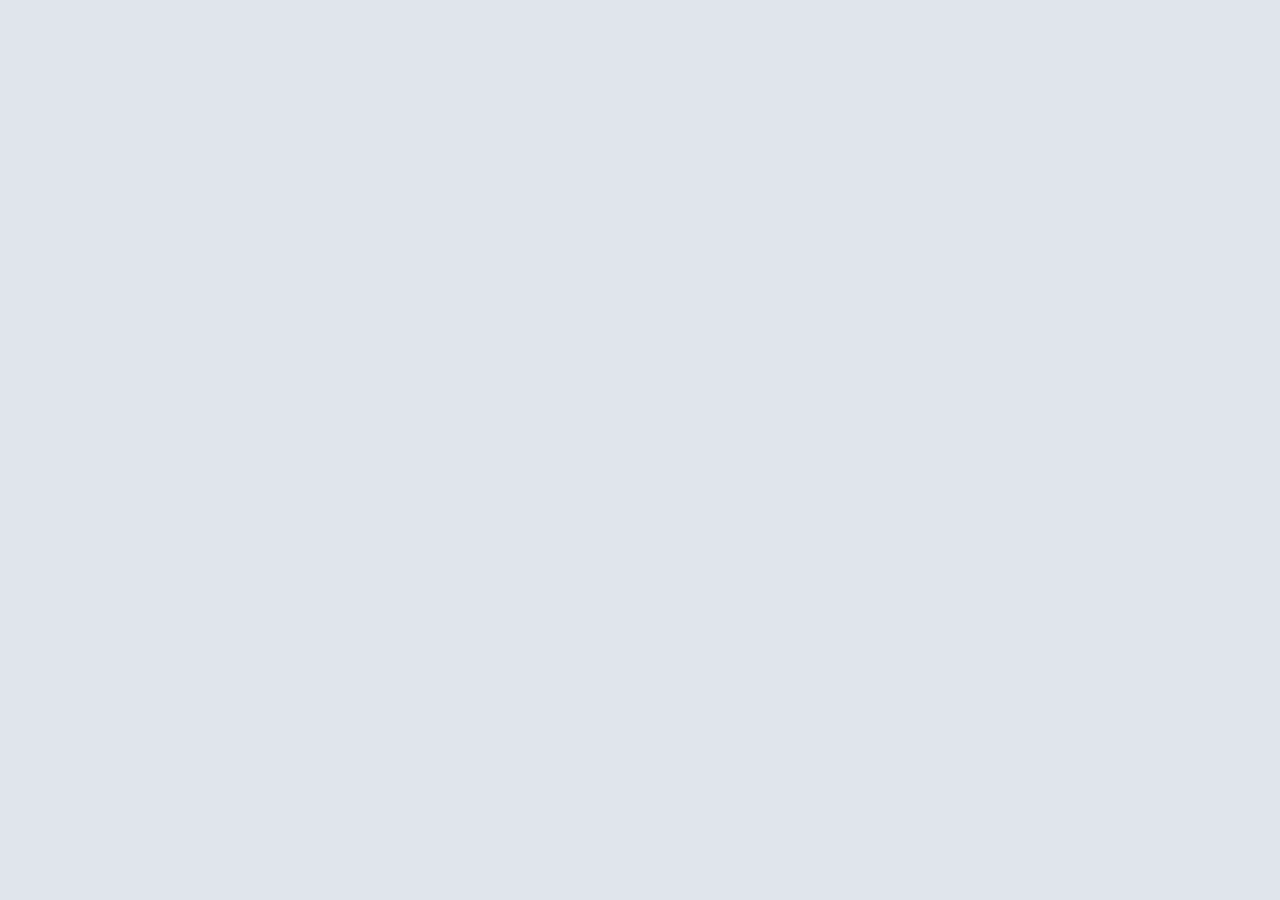
==== index.html @ 36e4fa0f "Add files via upload" ====
<!DOCTYPE html>
<html lang="en">

<head>
    <meta charset="utf-8">
    <meta name="viewport" content="width=device-width,initial-scale=1">
    <link rel="icon" href="data:,">
    <title>Cancel Call Management System</title>
    <style>
        :root {
            --bg: #e0e5ec;
            --tx: #3d4468;
            --mu: #7b84a3;
            --ac: #5b6cff;
            --lt: #fff;
            --dk: #a3b1c6;
            --ok: #1f9d6b;
            --er: #d64560;
            --wn: #c77d12
        }

        * {
            box-sizing: border-box
        }

        body {
            margin: 0;
            background: var(--bg);
            color: var(--tx);
            font: 15px/1.5 system-ui, -apple-system, "Segoe UI", Roboto, sans-serif
        }

        .nu {
            background: var(--bg);
            border-radius: 20px;
            box-shadow: 8px 8px 16px var(--dk), -8px -8px 16px var(--lt)
        }

        .ins {
            box-shadow: inset 4px 4px 8px var(--dk), inset -4px -4px 8px var(--lt);
            border-radius: 12px
        }

        input:not([type=checkbox]),
        select,
        textarea {
            width: 100%;
            padding: 11px 14px;
            border: 0;
            outline: 0;
            background: var(--bg);
            color: var(--tx);
            font: inherit;
            border-radius: 12px;
            box-shadow: inset 4px 4px 8px var(--dk), inset -4px -4px 8px var(--lt)
        }

        input:focus,
        select:focus,
        textarea:focus,
        .btn:focus-visible {
            outline: 2px solid var(--ac);
            outline-offset: 2px
        }

        input[readonly] {
            color: var(--mu)
        }

        .btn {
            border: 0;
            cursor: pointer;
            background: var(--bg);
            color: var(--tx);
            padding: 10px 18px;
            border-radius: 12px;
            font: inherit;
            font-weight: 600;
            box-shadow: 5px 5px 10px var(--dk), -5px -5px 10px var(--lt);
            transition: box-shadow .15s
        }

        .btn:active,
        .btn.on {
            box-shadow: inset 3px 3px 6px var(--dk), inset -3px -3px 6px var(--lt)
        }

        .btn.pri {
            color: var(--ac)
        }

        .btn.ok {
            color: var(--ok)
        }

        .btn.no {
            color: var(--er)
        }

        .btn.sm {
            padding: 6px 12px;
            font-size: .85rem
        }

        .wrap {
            max-width: 1200px;
            margin: 0 auto;
            padding: 22px
        }

        .card {
            padding: 22px;
            margin: 0 0 22px
        }

        .bar {
            display: flex;
            justify-content: space-between;
            align-items: center;
            padding: 14px 22px;
            margin-bottom: 22px;
            flex-wrap: wrap;
            gap: 10px
        }

        h1 {
            font-size: 1.25rem;
            margin: 0
        }

        h2 {
            font-size: 1.1rem;
            margin: 0 0 14px
        }

        .tabs {
            display: flex;
            gap: 12px;
            flex-wrap: wrap;
            margin-bottom: 22px
        }

        .grid {
            display: grid;
            grid-template-columns: repeat(auto-fit, minmax(150px, 1fr));
            gap: 20px;
            margin-bottom: 22px
        }

        .stat {
            border: 0;
            cursor: pointer;
            padding: 18px;
            text-align: left;
            font: inherit;
            color: var(--tx)
        }

        .stat b {
            display: block;
            font-size: 1.9rem
        }

        .stat.sel {
            box-shadow: inset 6px 6px 12px var(--dk), inset -6px -6px 12px var(--lt)
        }

        .frm {
            display: grid;
            grid-template-columns: repeat(auto-fit, minmax(220px, 1fr));
            gap: 16px;
            margin-bottom: 16px
        }

        .full {
            grid-column: 1/-1
        }

        label.l {
            display: block;
            font-size: .8rem;
            color: var(--mu);
            margin: 0 0 5px 4px;
            font-weight: 600
        }

        .tw {
            overflow-x: auto
        }

        table {
            width: 100%;
            border-collapse: collapse;
            min-width: 640px
        }

        th,
        td {
            text-align: left;
            padding: 10px 12px;
            border-bottom: 1px solid #cfd6e2;
            vertical-align: top
        }

        th {
            font-size: .8rem;
            color: var(--mu)
        }

        tr.cl {
            cursor: pointer
        }

        tr.cl:hover {
            background: #d8dee8
        }

        .bd {
            padding: 3px 12px;
            border-radius: 20px;
            font-size: .8rem;
            font-weight: 700;
            box-shadow: inset 2px 2px 4px var(--dk), inset -2px -2px 4px var(--lt)
        }

        .Pending {
            color: var(--wn)
        }

        .Approved {
            color: var(--ok)
        }

        .Rejected {
            color: var(--er)
        }

        .row {
            display: flex;
            justify-content: space-between;
            align-items: center;
            gap: 12px;
            flex-wrap: wrap;
            margin-bottom: 14px
        }

        .chip {
            padding: 6px 14px;
            font-size: .85rem;
            display: inline-block
        }

        .login {
            max-width: 460px;
            margin: 7vh auto
        }

        .login input {
            margin-bottom: 14px
        }

        .ck {
            display: flex;
            gap: 12px;
            align-items: center;
            padding: 10px 14px;
            margin: 10px 0;
            cursor: pointer;
            border-radius: 12px;
            box-shadow: 4px 4px 8px var(--dk), -4px -4px 8px var(--lt)
        }

        .cc {
            padding: 16px;
            margin-bottom: 16px;
            border-radius: 16px;
            box-shadow: inset 3px 3px 6px var(--dk), inset -3px -3px 6px var(--lt)
        }

        .ov {
            position: fixed;
            inset: 0;
            background: #0006;
            display: flex;
            align-items: center;
            justify-content: center;
            padding: 16px;
            z-index: 9
        }

        .md {
            width: 100%;
            max-width: 520px;
            max-height: 90vh;
            overflow: auto;
            margin: 0
        }

        #toast {
            position: fixed;
            right: 16px;
            bottom: 16px;
            z-index: 10;
            display: grid;
            gap: 10px
        }

        .tst {
            background: var(--bg);
            padding: 12px 18px;
            border-radius: 12px;
            box-shadow: 5px 5px 10px var(--dk), -5px -5px 10px var(--lt);
            border-left: 4px solid var(--ok)
        }

        .tst.er {
            border-color: var(--er)
        }

        .mu {
            color: var(--mu)
        }

        .bc {
            margin-bottom: 14px;
            display: flex;
            gap: 8px;
            flex-wrap: wrap;
            align-items: center
        }

        .kv {
            display: grid;
            grid-template-columns: 140px 1fr;
            gap: 6px 12px;
            margin-bottom: 16px
        }

        .kv span:nth-child(odd) {
            color: var(--mu)
        }

        @media(max-width:600px) {
            .wrap {
                padding: 12px
            }

            .kv {
                grid-template-columns: 1fr
            }
        }
    </style>
</head>

<body>
    <div id="app"></div>
    <div id="toast"></div>
    <script src="https://cdn.jsdelivr.net/npm/@supabase/supabase-js@2.45.4/dist/umd/supabase.min.js"></script>
    <script src="https://cdnjs.cloudflare.com/ajax/libs/xlsx/0.18.5/xlsx.full.min.js"></script>
    <script>
        /* ===== CONFIG: paste your Supabase project values ===== */
        const SUPABASE_URL = 'https://iyuodqxnfoiidbplnkpr.supabase.co', SUPABASE_KEY = 'sb_publishable_WhOWHyBamquKx2QkJMSDPA_nEkAaPvT';
        /* ====================================================== */
        const db = supabase.createClient(SUPABASE_URL, SUPABASE_KEY);
        const $ = s => document.querySelector(s);
        const esc = s => String(s ?? '').replace(/[&<>"']/g, c => ({ '&': '&amp;', '<': '&lt;', '>': '&gt;', '"': '&quot;', "'": '&#39;' }[c]));
        const RN = { esa: 'ESA', sde: 'SDE', bm: 'BM', admin: 'Super Admin' };
        let S = JSON.parse(sessionStorage.getItem('s') || 'null'), tab = '', mode = 'esa', F = {}, PG = 0, ef = '', sf = '', D = [], DR = [], GK = [], O = {}, C = {}, timer, rows = [], prev, pc, busy = 0;
        const save = () => sessionStorage.setItem('s', JSON.stringify(S));
        const sha = async (u, p) => [...new Uint8Array(await crypto.subtle.digest('SHA-256', new TextEncoder().encode(u.trim().toLowerCase() + ':' + p)))].map(b => b.toString(16).padStart(2, '0')).join('');
        const fd = d => d ? new Date(d + (d.length == 10 ? 'T00:00:00' : '')).toLocaleDateString('en-GB') : '';
        const ft = d => d ? new Date(d).toLocaleString('en-GB') : '';
        const bd = s => `<span class="bd ${s}">${s}</span>`;
        function toast(m, e) { const t = document.createElement('div'); t.className = 'tst' + (e ? ' er' : ''); t.textContent = m; $('#toast').append(t); setTimeout(() => t.remove(), 3800) }
        const ok = r => r.error ? (toast(r.error.code === '23505' ? 'This entry already exists' : r.error.message, 1), false) : true;
        function vd(y, m, d) { const x = new Date(`${y}-${m}-${d}T00:00:00Z`); return x.getUTCMonth() + 1 == +m && x.getUTCDate() == +d ? `${y}-${m}-${d}` : null }
        function tdate(t) { let m = t.match(/(20\d\d)(\d\d)(\d\d)/); if (m) return vd(m[1], m[2], m[3]); m = t.match(/(\d\d)(\d\d)(20\d\d)/); return m ? vd(m[3], m[2], m[1]) : null }
        function modal(h) { const o = document.createElement('div'); o.className = 'ov'; o.innerHTML = `<div class="nu card md">${h}<div class="row"><span></span><button class="btn" id="cx">Close</button></div></div>`; document.body.append(o); o.querySelector('#cx').onclick = () => o.remove() }
        function ask(t, txt, def = '') { return new Promise(res => { const o = document.createElement('div'); o.className = 'ov'; o.innerHTML = `<div class="nu card md"><h2>${esc(t)}</h2>${txt ? `<textarea id="ai" rows="3">${esc(def)}</textarea>` : ''}<div class="row"><button class="btn" id="n">Cancel</button><button class="btn pri" id="y">Confirm</button></div></div>`; document.body.append(o); const c = v => { o.remove(); res(v) }; o.querySelector('#n').onclick = () => c(txt ? null : false); o.querySelector('#y').onclick = () => { if (txt) { const v = o.querySelector('#ai').value.trim(); if (!v) return toast('This field is required', 1); c(v) } else c(true) } }) }
        function shell(tabs) { $('#app').innerHTML = `<div class="wrap"><header class="nu bar"><h1>Cancel Call Management</h1><div><span class="chip ins">${esc(S.label)}</span> <button class="btn sm" onclick="logout()">Logout</button></div></header>${tabs ? `<nav class="tabs">${tabs.map(t => `<button class="btn ${t[0] == tab ? 'on' : ''}" onclick="go('${t[0]}')">${t[1]}</button>`).join('')}</nav>` : ''}<main id="main"></main></div>` }
        const go = t => { tab = t; render() };
        function logout() { S = null; sessionStorage.clear(); tab = ''; F = {}; D = []; render() }
        function render() { clearInterval(timer); if (!S) return login(); ({ esa, sde, bm: mon, admin: mon })[S.role]() }

        /* ---------- Login / Register ---------- */
        const FORMS = {
            esa: `<label class="l">L-Code</label><input id="a" placeholder="Enter your L-Code" autocomplete="off"><button class="btn pri" onclick="doEsa()">Login</button>`,
            staff: `<label class="l">ID</label><input id="a" autocomplete="username"><label class="l">Password</label><input id="b" type="password" autocomplete="current-password"><button class="btn pri" onclick="doStaff()">Login</button>`,
            regE: `<label class="l">L-Code</label><input id="a" autocomplete="off"><label class="l">Company Name (Service Center Name)</label><input id="b"><button class="btn pri" onclick="regE()">Register</button>`,
            regS: `<label class="l">SDE ID</label><input id="a"><label class="l">Password</label><input id="b" type="password"><label class="l">Confirm Password</label><input id="c" type="password"><button class="btn pri" onclick="regS()">Register</button>`
        };
        function login() {
            $('#app').innerHTML = `<div class="wrap"><div class="nu card login"><h1>Cancel Call Management</h1><p class="mu">Sign in or create an account to continue.</p><div class="tabs">${[['esa', 'ESA Login'], ['staff', 'SDE / BM / Admin'], ['regE', 'ESA Register'], ['regS', 'SDE Register']].map(([k, l]) => `<button class="btn sm ${mode == k ? 'on' : ''}" onclick="mode='${k}';login()">${l}</button>`).join('')}</div>${FORMS[mode]}</div></div>`;
            $('.login').onkeydown = e => { if (e.key == 'Enter') $('.login .pri').click() }
        }
        async function doEsa() {
            const l = $('#a').value.trim().toUpperCase(); if (!l) return toast('Enter your L-Code', 1);
            const r = await db.from('lcodes').select('id,company_id,companies(name)').eq('lcode', l).eq('active', true).maybeSingle();
            if (r.error || !r.data) return toast('L-Code not found. Register first.', 1);
            S = { role: 'esa', lcodeId: r.data.id, companyId: r.data.company_id, company: r.data.companies.name, label: r.data.companies.name }; save(); render()
        }
        async function doStaff() {
            const u = $('#a').value.trim(), p = $('#b').value; if (!u || !p) return toast('Enter ID and password', 1);
            const h = await sha(u, p), r = await db.rpc('staff_login', { p_uid: u, p_hash: h });
            if (r.error || !r.data?.length) return toast('Invalid ID or password', 1);
            const x = r.data[0]; S = { role: x.role, id: x.id, uid: x.user_id, h, label: `${x.user_id} (${RN[x.role]})` }; save(); tab = ''; render()
        }
        async function regE() {
            const l = $('#a').value.trim().toUpperCase(), n = $('#b').value.trim().replace(/\s+/g, ' '); if (!l || !n) return toast('L-Code and Company Name are required', 1);
            const ex = await db.from('lcodes').select('id,companies(name)').eq('lcode', l).maybeSingle();
            if (ex.data) return ex.data.companies.name.toLowerCase() == n.toLowerCase() ? toast('Already registered. Please login.') : toast('This L-Code is already mapped to a different company', 1);
            let co = (await db.from('companies').select('id').ilike('name', n.replace(/[%_]/g, '\\$&')).maybeSingle()).data;
            if (!co) { const i = await db.from('companies').insert({ name: n }).select('id').single(); if (!ok(i)) return; co = i.data }
            if (!ok(await db.from('lcodes').insert({ lcode: l, company_id: co.id }))) return;
            toast('Registered. You can now login.'); mode = 'esa'; login()
        }
        async function regS() {
            const u = $('#a').value.trim(), p = $('#b').value; if (!u || p.length < 6) return toast('Enter an ID and a password of 6+ characters', 1);
            if (p != $('#c').value) return toast('Passwords do not match', 1);
            if (!ok(await db.rpc('sde_register', { p_uid: u, p_hash: await sha(u, p) }))) return; toast('Registered. You can now login.'); mode = 'staff'; login()
        }

        /* ---------- ESA ---------- */
        function esa() {
            shell(); $('#main').innerHTML = `<div id="stt" class="grid"></div>
<div class="nu card"><h2>New Cancel Call</h2><div class="frm"><div><label class="l">Company Name</label><input value="${esc(S.company)}" readonly></div>
<div><label class="l">Ticket Number *</label><input id="tk" oninput="$('#cd').value=tdate(this.value)||''"></div>
<div><label class="l">Created Date (from ticket)</label><input id="cd" readonly></div>
<div class="full"><label class="l">Remarks *</label><textarea id="rm" rows="3"></textarea></div></div>
<button class="btn pri" onclick="subm()">Submit Cancel Call</button></div>
<div class="nu card"><h2>My Cancel Calls</h2><div id="ls"></div></div>`; loadE(); timer = setInterval(() => loadE(1), 20000)
        }
        async function loadE(q) {
            const r = await db.from('v_calls').select('id,ticket_no,created_date,remarks,status,response_remark,responded_at').eq('lcode_id', S.lcodeId).order('submitted_at', { ascending: false }).limit(500);
            if (r.error) return q || toast(r.error.message, 1); rows = r.data;
            if (q && prev) rows.forEach(x => { if (prev[x.id] && prev[x.id] != x.status) toast(`Ticket ${x.ticket_no} was ${x.status}`) });
            prev = Object.fromEntries(rows.map(x => [x.id, x.status])); drawE()
        }
        function drawE() {
            const n = s => rows.filter(x => !s || x.status == s).length, L = rows.filter(x => !ef || x.status == ef);
            $('#stt').innerHTML = [['', 'Total Submitted Calls'], ['Pending', 'Pending Calls'], ['Approved', 'Approved Calls'], ['Rejected', 'Rejected Calls']].map(([k, l]) => `<button class="nu stat ${ef == k ? 'sel' : ''}" onclick="ef='${k}';drawE()"><b>${n(k)}</b>${l}</button>`).join('');
            $('#ls').innerHTML = L.length ? `<div class="tw"><table><tr><th>Ticket</th><th>Created</th><th>Remarks</th><th>Status</th><th>SDE Response</th></tr>${L.map(x => `<tr><td>${esc(x.ticket_no)}</td><td>${fd(x.created_date)}</td><td>${esc(x.remarks)}</td><td>${bd(x.status)}</td><td>${esc(x.response_remark || '—')}<div class="mu">${ft(x.responded_at)}</div></td></tr>`).join('')}</table></div>` : '<p class="mu">No calls here yet. Submit a Cancel Call above.</p>'
        }
        async function subm() {
            if (busy) return; const t = $('#tk').value.trim(), m = $('#rm').value.trim(), d = tdate(t);
            if (!t || !m) return toast('Ticket Number and Remarks are required', 1); if (!d) return toast('No date found in the Ticket Number (expected YYYYMMDD inside it)', 1);
            busy = 1; const r = await db.from('cancel_calls').insert({ lcode_id: S.lcodeId, ticket_no: t.toUpperCase(), created_date: d, remarks: m }); busy = 0;
            if (!ok(r)) return; toast('Cancel Call submitted successfully'); $('#tk').value = $('#rm').value = $('#cd').value = ''; loadE(1)
        }

        /* ---------- SDE ---------- */
        async function loadO(sdeOnly) {
            const q = [db.from('companies').select('id,name').order('name')];
            if (!sdeOnly) q.push(db.from('lcodes').select('id,lcode,active,company_id,companies(name)').order('lcode'), db.from('v_staff').select('*').order('user_id'));
            const [a, b, c] = await Promise.all(q); O = { companies: a.data || [], lcodes: b?.data || [], staff: c?.data || [] }
        }
        async function sde() {
            tab = tab || 'calls'; const r = await db.from('sde_companies').select('company_id').eq('sde_id', S.id); S.sel = (r.data || []).map(x => x.company_id); save();
            shell([['calls', 'Cancel Calls'], ['cos', 'Select Companies']]); tab == 'cos' ? cos() : calls(); pc = undefined; pollS(); timer = setInterval(pollS, 20000)
        }
        async function cos() { $('#main').innerHTML = `<div class="nu card"><div class="row"><h2>Select Companies</h2><span class="chip ins" id="cnt"></span></div><input id="cq" placeholder="Search company…" oninput="cl()"><div id="cb"></div></div>`; await loadO(1); cl() }
        function cl() {
            const q = $('#cq').value.toLowerCase(); $('#cnt').textContent = S.sel.length + ' selected';
            $('#cb').innerHTML = O.companies.filter(c => c.name.toLowerCase().includes(q)).map(c => `<label class="ck"><input type="checkbox" ${S.sel.includes(c.id) ? 'checked' : ''} onchange="tg('${c.id}',this.checked)"><span>${esc(c.name)}</span></label>`).join('') || '<p class="mu">No companies yet.</p>'
        }
        async function tg(id, on) {
            const r = on ? await db.from('sde_companies').insert({ sde_id: S.id, company_id: id }) : await db.from('sde_companies').delete().eq('sde_id', S.id).eq('company_id', id);
            if (!ok(r)) return cl(); S.sel = on ? [...S.sel, id] : S.sel.filter(x => x != id); save(); cl()
        }
        function calls() { $('#main').innerHTML = `<div class="nu card"><div class="row"><h2>Cancel Calls</h2><select id="sfs" style="width:180px" onchange="sf=this.value;lc()">${['', 'Pending', 'Approved', 'Rejected'].map(s => `<option value="${s}" ${sf == s ? 'selected' : ''}>${s || 'All statuses'}</option>`).join('')}</select></div><div id="lb"></div></div>`; lc() }
        async function lc() {
            if (!S.sel.length) return $('#lb').innerHTML = '<p class="mu">Select companies first. Their Cancel Calls will appear here.</p>';
            let q = db.from('v_calls').select('id,ticket_no,created_date,remarks,status,response_remark,company').in('company_id', S.sel).order('submitted_at', { ascending: false }).limit(200); if (sf) q = q.eq('status', sf);
            const r = await q; if (!ok(r)) return;
            $('#lb').innerHTML = r.data.map(x => `<div class="cc"><div class="row"><b>${esc(x.ticket_no)}</b>${bd(x.status)}</div><div class="kv"><span>Company</span><span>${esc(x.company)}</span><span>Created Date</span><span>${fd(x.created_date)}</span><span>ESA Remarks</span><span>${esc(x.remarks)}</span>${x.response_remark ? `<span>Your Response</span><span>${esc(x.response_remark)}</span>` : ''}</div>${x.status == 'Pending' ? `<button class="btn ok" onclick="act('${x.id}',1)">Approve</button> <button class="btn no" onclick="act('${x.id}',0)">Reject</button>` : ''}</div>`).join('') || '<p class="mu">No calls match.</p>'
        }
        async function act(id, yes) {
            let p = { status: 'Approved', response_remark: 'Yes, Approved' };
            if (yes) { if (!await ask('Approve this Cancel Call?')) return } else { const t = await ask('Reject: enter your remark', 1); if (t === null) return; p = { status: 'Rejected', response_remark: t } }
            const r = await db.from('cancel_calls').update({ ...p, sde_id: S.id, responded_at: new Date().toISOString() }).eq('id', id).eq('status', 'Pending').select('id');
            if (!ok(r)) return; toast(r.data.length ? 'Status updated and ESA notified' : 'Already handled by another SDE', !r.data.length); lc()
        }
        async function pollS() {
            if (!S.sel.length) return; const r = await db.from('v_calls').select('id', { count: 'exact', head: true }).eq('status', 'Pending').in('company_id', S.sel); if (r.error) return;
            if (pc !== undefined && r.count > pc) toast('New Cancel Call received'); pc = r.count; if (tab == 'calls' && $('#lb')) lc()
        }

        /* ---------- BM / Super Admin ---------- */
        async function mon() { tab = tab || 'rec'; await loadO(); shell([['rec', 'Records'], ['dr', 'Drilldown'], ['lk', 'Companies & L-Codes'], ...(S.role == 'admin' ? [['mg', 'Manage']] : [])]); ({ rec, dr, lk, mg })[tab]() }
        const opt = (a, lf, s) => `<option value="">All</option>` + a.map(x => `<option value="${x.id}" ${s == x.id ? 'selected' : ''}>${esc(lf(x))}</option>`).join('');
        function fh() {
            const v = k => esc(F[k] || ''); return `<div class="nu card"><h2>Filters</h2><div class="frm">
<div><label class="l">Date From</label><input type="date" id="f_from" value="${v('from')}"></div>
<div><label class="l">Date To</label><input type="date" id="f_to" value="${v('to')}"></div>
<div><label class="l">Company Name</label><select id="f_co">${opt(O.companies, x => x.name, F.company)}</select></div>
<div><label class="l">L-Code</label><input id="f_lc" value="${v('lcode')}"></div>
<div><label class="l">ESA</label><select id="f_esa">${opt(O.lcodes, x => x.lcode + ' · ' + x.companies.name, F.esa)}</select></div>
<div><label class="l">SDE</label><select id="f_sde">${opt(O.staff.filter(s => s.role == 'sde'), x => x.user_id, F.sde)}</select></div>
<div><label class="l">Call Status</label><select id="f_st"><option value="">All</option>${['Pending', 'Approved', 'Rejected'].map(s => `<option ${F.status == s ? 'selected' : ''}>${s}</option>`).join('')}</select></div>
<div><label class="l">Ticket Number</label><input id="f_tk" value="${v('ticket')}"></div></div>
<button class="btn pri" onclick="runF()">Apply Filters</button> <button class="btn" onclick="F={};D=[];render()">Reset</button></div>`}
        const readF = () => { const g = i => $('#' + i).value.trim(); F = { from: g('f_from'), to: g('f_to'), company: g('f_co'), lcode: g('f_lc'), esa: g('f_esa'), sde: g('f_sde'), status: g('f_st'), ticket: g('f_tk') } };
        const aF = (q, ns) => { if (F.from) q = q.gte('created_date', F.from); if (F.to) q = q.lte('created_date', F.to); if (F.company) q = q.eq('company_id', F.company); if (F.lcode) q = q.ilike('lcode', '%' + F.lcode + '%'); if (F.esa) q = q.eq('lcode_id', F.esa); if (F.sde) q = q.eq('sde_id', F.sde); if (F.status && !ns) q = q.eq('status', F.status); if (F.ticket) q = q.ilike('ticket_no', '%' + F.ticket + '%'); return q };
        function runF() { readF(); if (tab == 'dr') { D = []; ld() } else load(0) }
        function rec() { $('#main').innerHTML = fh() + `<div id="sm" class="grid"></div><div class="nu card"><div class="row"><h2>Cancel Call Records</h2><div><button class="btn sm" onclick="ex('csv')">Export CSV</button> <button class="btn sm" onclick="ex('xlsx')">Export Excel</button></div></div><div id="rs"></div></div>`; load(0) }
        async function load(p) {
            PG = p; const [r, ...c] = await Promise.all([aF(db.from('v_calls').select('*', { count: 'exact' })).order('submitted_at', { ascending: false }).order('id').range(p * 25, p * 25 + 24), ...['Pending', 'Approved', 'Rejected'].map(s => aF(db.from('v_calls').select('id', { count: 'exact', head: true }), 1).eq('status', s))]);
            if (!ok(r)) return; const [P, A, R] = c.map(x => x.count || 0);
            $('#sm').innerHTML = [['Total', P + A + R], ['Pending', P], ['Approved', A], ['Rejected', R]].map(([l, n]) => `<div class="nu stat"><b>${n}</b>${l}</div>`).join('');
            r.data.forEach(x => C[x.id] = x); const pages = Math.max(1, Math.ceil(r.count / 25));
            $('#rs').innerHTML = (r.data.length ? `<div class="tw"><table><tr><th>Ticket</th><th>Created</th><th>Company</th><th>L-Code</th><th>SDE</th><th>Status</th><th>Remarks</th></tr>${r.data.map(x => `<tr class="cl" onclick="detail('${x.id}')"><td>${esc(x.ticket_no)}</td><td>${fd(x.created_date)}</td><td>${esc(x.company)}</td><td>${esc(x.lcode)}</td><td>${esc(x.sde || '—')}</td><td>${bd(x.status)}</td><td>${esc(x.remarks)}</td></tr>`).join('')}</table></div>` : '<p class="mu">No records match these filters.</p>') + `<div class="row" style="margin:14px 0 0"><button class="btn sm" ${p ? '' : 'disabled'} onclick="load(${p - 1})">Previous</button><span class="mu">Page ${p + 1} of ${pages} · ${r.count} records</span><button class="btn sm" ${p + 1 < pages ? '' : 'disabled'} onclick="load(${p + 1})">Next</button></div>`
        }
        function detail(id) { const x = C[id]; modal(`<h2>Ticket ${esc(x.ticket_no)}</h2><div class="kv"><span>Status</span><span>${bd(x.status)}</span><span>Company</span><span>${esc(x.company)}</span><span>L-Code</span><span>${esc(x.lcode)}</span><span>Created Date</span><span>${fd(x.created_date)}</span><span>Submitted At</span><span>${ft(x.submitted_at)}</span><span>ESA Remarks</span><span>${esc(x.remarks)}</span><span>SDE</span><span>${esc(x.sde || '—')}</span><span>SDE Response</span><span>${esc(x.response_remark || '—')}</span><span>Responded At</span><span>${ft(x.responded_at) || '—'}</span></div>`) }
        async function ex(t) {
            toast('Preparing export…'); let all = [], p = 0;
            for (; ;) { const r = await aF(db.from('v_calls').select('*')).order('submitted_at', { ascending: false }).order('id').range(p * 1000, p * 1000 + 999); if (!ok(r)) return; all = all.concat(r.data); if (r.data.length < 1000) break; p++ }
            if (!all.length) return toast('No records to export', 1);
            const o = all.map(x => ({ 'Ticket Number': x.ticket_no, 'Created Date': x.created_date, 'Company Name': x.company, 'L-Code': x.lcode, 'SDE': x.sde || '', 'Status': x.status, 'ESA Remarks': x.remarks, 'SDE Response': x.response_remark || '', 'Responded At': x.responded_at || '', 'Submitted At': x.submitted_at })), n = 'cancel_calls_' + new Date().toISOString().slice(0, 10);
            if (t == 'xlsx') { const wb = XLSX.utils.book_new(); XLSX.utils.book_append_sheet(wb, XLSX.utils.json_to_sheet(o), 'Cancel Calls'); XLSX.writeFile(wb, n + '.xlsx') }
            else { const k = Object.keys(o[0]), c = v => '"' + String(v).replace(/"/g, '""') + '"', s = [k.map(c).join(','), ...o.map(r => k.map(a => c(r[a])).join(','))].join('\r\n'), a = document.createElement('a'); a.href = URL.createObjectURL(new Blob(['\ufeff' + s], { type: 'text/csv' })); a.download = n + '.csv'; a.click() }
            toast('Export complete: ' + all.length + ' records')
        }
        /* Drilldown: Company > SDE > ESA > Ticket */
        const LV = [r => r.company, r => r.sde || 'Unassigned', r => r.lcode], LN = ['Company Name', 'SDE', 'ESA (L-Code)'];
        function dr() { $('#main').innerHTML = fh() + `<div class="nu card"><h2>Drilldown</h2><div id="bc" class="bc"></div><div id="dv"></div></div>`; D = []; ld() }
        async function ld() { const r = await aF(db.from('v_calls').select('*')).order('submitted_at', { ascending: false }).limit(5000); if (!ok(r)) return; DR = r.data; DR.forEach(x => C[x.id] = x); dd() }
        const dig = i => { D.push(GK[i]); dd() };
        function dd() {
            const rs = DR.filter(r => D.every((v, i) => LV[i](r) == v));
            $('#bc').innerHTML = `<button class="btn sm" onclick="D=[];dd()">All</button>` + D.map((v, i) => `<span class="mu">›</span><button class="btn sm" onclick="D=D.slice(0,${i + 1});dd()">${esc(v)}</button>`).join('');
            if (D.length < 3) {
                const g = {}; rs.forEach(r => { const k = LV[D.length](r); (g[k] = g[k] || { n: 0, Pending: 0, Approved: 0, Rejected: 0 }).n++; g[k][r.status]++ }); GK = Object.keys(g);
                $('#dv').innerHTML = GK.length ? `<div class="tw"><table><tr><th>${LN[D.length]}</th><th>Total</th><th>Pending</th><th>Approved</th><th>Rejected</th></tr>${GK.map((k, i) => `<tr class="cl" onclick="dig(${i})"><td>${esc(k)}</td><td>${g[k].n}</td><td>${g[k].Pending}</td><td>${g[k].Approved}</td><td>${g[k].Rejected}</td></tr>`).join('')}</table></div>` : '<p class="mu">No data for these filters.</p>'
            }
            else $('#dv').innerHTML = `<div class="tw"><table><tr><th>Ticket</th><th>Created</th><th>Status</th><th>Remarks</th></tr>${rs.map(x => `<tr class="cl" onclick="detail('${x.id}')"><td>${esc(x.ticket_no)}</td><td>${fd(x.created_date)}</td><td>${bd(x.status)}</td><td>${esc(x.remarks)}</td></tr>`).join('')}</table></div>`
        }
        function lk() {
            const g = {}; O.companies.forEach(c => g[c.id] = { n: c.name, l: [] }); O.lcodes.forEach(l => g[l.company_id]?.l.push(l.lcode + (l.active ? '' : ' (inactive)')));
            $('#main').innerHTML = `<div class="nu card"><h2>Company Names and L-Codes</h2><div class="tw"><table><tr><th>Company Name</th><th>L-Codes</th><th>Count</th></tr>${Object.values(g).map(x => `<tr><td>${esc(x.n)}</td><td>${x.l.map(esc).join(', ') || '—'}</td><td>${x.l.length}</td></tr>`).join('')}</table></div></div>`
        }

        /* ---------- Super Admin: manage ---------- */
        function mg() {
            $('#main').innerHTML = `
<div class="nu card"><h2>Companies</h2><div class="row"><input id="nc" placeholder="New company name" style="flex:1"><button class="btn pri" onclick="addCo()">Add Company</button></div>
<div class="tw"><table><tr><th>Name</th><th></th></tr>${O.companies.map(c => `<tr><td>${esc(c.name)}</td><td><button class="btn sm" onclick="renCo('${c.id}')">Rename</button></td></tr>`).join('')}</table></div></div>
<div class="nu card"><h2>L-Codes (ESA accounts)</h2><div class="row"><input id="nl" placeholder="L-Code" style="flex:1"><select id="nlc" style="flex:2">${O.companies.map(c => `<option value="${c.id}">${esc(c.name)}</option>`).join('')}</select><button class="btn pri" onclick="addLc()">Add L-Code</button></div>
<div class="tw"><table><tr><th>L-Code</th><th>Company Name (one only)</th><th>Status</th></tr>${O.lcodes.map(l => `<tr><td>${esc(l.lcode)}</td><td><select onchange="remap('${l.id}',this.value)">${O.companies.map(c => `<option value="${c.id}" ${c.id == l.company_id ? 'selected' : ''}>${esc(c.name)}</option>`).join('')}</select></td><td><button class="btn sm ${l.active ? 'ok' : 'no'}" onclick="tgLc('${l.id}',${!l.active})">${l.active ? 'Active' : 'Inactive'}</button></td></tr>`).join('')}</table></div></div>
<div class="nu card"><h2>SDE, BM and Admin accounts</h2><div class="row"><input id="ns" placeholder="ID" style="flex:1"><input id="np" type="password" placeholder="Password" style="flex:1"><select id="nr" style="flex:1"><option value="sde">SDE</option><option value="bm">BM</option><option value="admin">Super Admin</option></select><button class="btn pri" onclick="addSt()">Create Account</button></div>
<div class="tw"><table><tr><th>ID</th><th>Role</th><th>Status</th><th></th></tr>${O.staff.map(s => `<tr><td>${esc(s.user_id)}</td><td>${RN[s.role]}</td><td><button class="btn sm ${s.active ? 'ok' : 'no'}" ${s.id == S.id ? 'disabled' : ''} onclick="stU('${s.id}',null,${!s.active})">${s.active ? 'Active' : 'Inactive'}</button></td><td><button class="btn sm" onclick="rsSt('${s.id}')">Reset Password</button></td></tr>`).join('')}</table></div></div>`
        }
        const re = async (m) => { await loadO(); mg(); toast(m) };
        async function addCo() { const n = $('#nc').value.trim(); if (n && ok(await db.from('companies').insert({ name: n }))) re('Company added') }
        async function renCo(id) { const c = O.companies.find(x => x.id == id), n = await ask('Rename company', 1, c.name); if (n && ok(await db.from('companies').update({ name: n }).eq('id', id))) re('Company renamed') }
        async function addLc() { const l = $('#nl').value.trim().toUpperCase(); if (l && ok(await db.from('lcodes').insert({ lcode: l, company_id: $('#nlc').value }))) re('L-Code added') }
        async function remap(id, c) { if (ok(await db.from('lcodes').update({ company_id: c }).eq('id', id))) re('Mapping updated') }
        async function tgLc(id, a) { if (ok(await db.from('lcodes').update({ active: a }).eq('id', id))) re('L-Code updated') }
        async function addSt() {
            const u = $('#ns').value.trim(), p = $('#np').value; if (!u || p.length < 6) return toast('Enter an ID and a password of 6+ characters', 1);
            if (ok(await db.rpc('staff_create', { a_uid: S.uid, a_hash: S.h, p_uid: u, p_hash: await sha(u, p), p_role: $('#nr').value }))) re('Account created')
        }
        async function stU(id, h, a) { if (ok(await db.rpc('staff_update', { a_uid: S.uid, a_hash: S.h, p_id: id, p_hash: h, p_active: a }))) re('Account updated') }
        async function rsSt(id) { const s = O.staff.find(x => x.id == id), p = await ask('New password for ' + s.user_id, 1); if (p && p.length >= 6) stU(id, await sha(s.user_id, p), null); else if (p) toast('Use 6+ characters', 1) }
        render();
    </script>
</body>

</html>
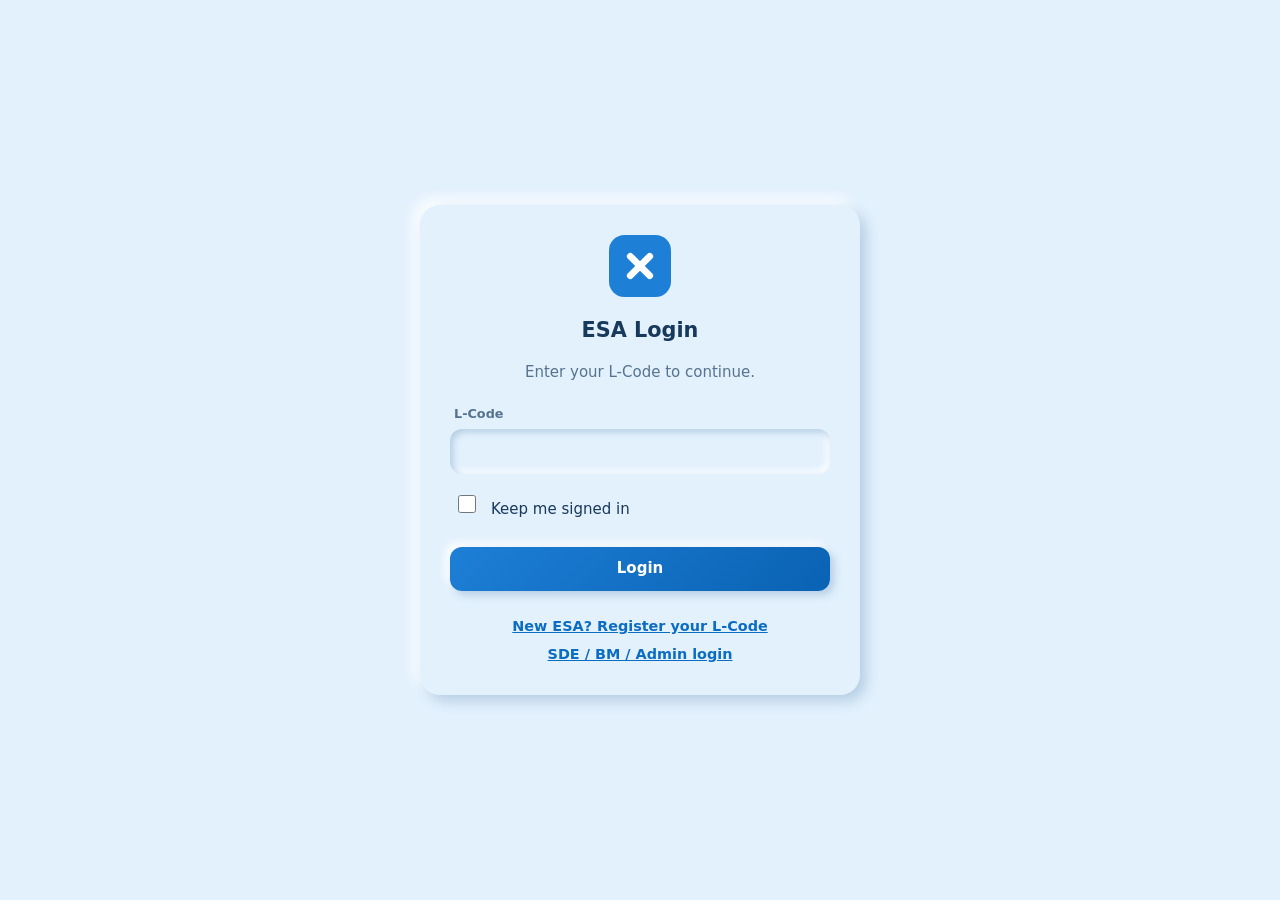
==== commit 1ac7a9a9: "Add files via upload" ====
--- a/index.html
+++ b/index.html
@@ -1,568 +1,19 @@
 <!DOCTYPE html>
 <html lang="en">
-
 <head>
-    <meta charset="utf-8">
-    <meta name="viewport" content="width=device-width,initial-scale=1">
-    <link rel="icon" href="data:,">
-    <title>Cancel Call Management System</title>
-    <style>
-        :root {
-            --bg: #e0e5ec;
-            --tx: #3d4468;
-            --mu: #7b84a3;
-            --ac: #5b6cff;
-            --lt: #fff;
-            --dk: #a3b1c6;
-            --ok: #1f9d6b;
-            --er: #d64560;
-            --wn: #c77d12
-        }
-
-        * {
-            box-sizing: border-box
-        }
-
-        body {
-            margin: 0;
-            background: var(--bg);
-            color: var(--tx);
-            font: 15px/1.5 system-ui, -apple-system, "Segoe UI", Roboto, sans-serif
-        }
-
-        .nu {
-            background: var(--bg);
-            border-radius: 20px;
-            box-shadow: 8px 8px 16px var(--dk), -8px -8px 16px var(--lt)
-        }
-
-        .ins {
-            box-shadow: inset 4px 4px 8px var(--dk), inset -4px -4px 8px var(--lt);
-            border-radius: 12px
-        }
-
-        input:not([type=checkbox]),
-        select,
-        textarea {
-            width: 100%;
-            padding: 11px 14px;
-            border: 0;
-            outline: 0;
-            background: var(--bg);
-            color: var(--tx);
-            font: inherit;
-            border-radius: 12px;
-            box-shadow: inset 4px 4px 8px var(--dk), inset -4px -4px 8px var(--lt)
-        }
-
-        input:focus,
-        select:focus,
-        textarea:focus,
-        .btn:focus-visible {
-            outline: 2px solid var(--ac);
-            outline-offset: 2px
-        }
-
-        input[readonly] {
-            color: var(--mu)
-        }
-
-        .btn {
-            border: 0;
-            cursor: pointer;
-            background: var(--bg);
-            color: var(--tx);
-            padding: 10px 18px;
-            border-radius: 12px;
-            font: inherit;
-            font-weight: 600;
-            box-shadow: 5px 5px 10px var(--dk), -5px -5px 10px var(--lt);
-            transition: box-shadow .15s
-        }
-
-        .btn:active,
-        .btn.on {
-            box-shadow: inset 3px 3px 6px var(--dk), inset -3px -3px 6px var(--lt)
-        }
-
-        .btn.pri {
-            color: var(--ac)
-        }
-
-        .btn.ok {
-            color: var(--ok)
-        }
-
-        .btn.no {
-            color: var(--er)
-        }
-
-        .btn.sm {
-            padding: 6px 12px;
-            font-size: .85rem
-        }
-
-        .wrap {
-            max-width: 1200px;
-            margin: 0 auto;
-            padding: 22px
-        }
-
-        .card {
-            padding: 22px;
-            margin: 0 0 22px
-        }
-
-        .bar {
-            display: flex;
-            justify-content: space-between;
-            align-items: center;
-            padding: 14px 22px;
-            margin-bottom: 22px;
-            flex-wrap: wrap;
-            gap: 10px
-        }
-
-        h1 {
-            font-size: 1.25rem;
-            margin: 0
-        }
-
-        h2 {
-            font-size: 1.1rem;
-            margin: 0 0 14px
-        }
-
-        .tabs {
-            display: flex;
-            gap: 12px;
-            flex-wrap: wrap;
-            margin-bottom: 22px
-        }
-
-        .grid {
-            display: grid;
-            grid-template-columns: repeat(auto-fit, minmax(150px, 1fr));
-            gap: 20px;
-            margin-bottom: 22px
-        }
-
-        .stat {
-            border: 0;
-            cursor: pointer;
-            padding: 18px;
-            text-align: left;
-            font: inherit;
-            color: var(--tx)
-        }
-
-        .stat b {
-            display: block;
-            font-size: 1.9rem
-        }
-
-        .stat.sel {
-            box-shadow: inset 6px 6px 12px var(--dk), inset -6px -6px 12px var(--lt)
-        }
-
-        .frm {
-            display: grid;
-            grid-template-columns: repeat(auto-fit, minmax(220px, 1fr));
-            gap: 16px;
-            margin-bottom: 16px
-        }
-
-        .full {
-            grid-column: 1/-1
-        }
-
-        label.l {
-            display: block;
-            font-size: .8rem;
-            color: var(--mu);
-            margin: 0 0 5px 4px;
-            font-weight: 600
-        }
-
-        .tw {
-            overflow-x: auto
-        }
-
-        table {
-            width: 100%;
-            border-collapse: collapse;
-            min-width: 640px
-        }
-
-        th,
-        td {
-            text-align: left;
-            padding: 10px 12px;
-            border-bottom: 1px solid #cfd6e2;
-            vertical-align: top
-        }
-
-        th {
-            font-size: .8rem;
-            color: var(--mu)
-        }
-
-        tr.cl {
-            cursor: pointer
-        }
-
-        tr.cl:hover {
-            background: #d8dee8
-        }
-
-        .bd {
-            padding: 3px 12px;
-            border-radius: 20px;
-            font-size: .8rem;
-            font-weight: 700;
-            box-shadow: inset 2px 2px 4px var(--dk), inset -2px -2px 4px var(--lt)
-        }
-
-        .Pending {
-            color: var(--wn)
-        }
-
-        .Approved {
-            color: var(--ok)
-        }
-
-        .Rejected {
-            color: var(--er)
-        }
-
-        .row {
-            display: flex;
-            justify-content: space-between;
-            align-items: center;
-            gap: 12px;
-            flex-wrap: wrap;
-            margin-bottom: 14px
-        }
-
-        .chip {
-            padding: 6px 14px;
-            font-size: .85rem;
-            display: inline-block
-        }
-
-        .login {
-            max-width: 460px;
-            margin: 7vh auto
-        }
-
-        .login input {
-            margin-bottom: 14px
-        }
-
-        .ck {
-            display: flex;
-            gap: 12px;
-            align-items: center;
-            padding: 10px 14px;
-            margin: 10px 0;
-            cursor: pointer;
-            border-radius: 12px;
-            box-shadow: 4px 4px 8px var(--dk), -4px -4px 8px var(--lt)
-        }
-
-        .cc {
-            padding: 16px;
-            margin-bottom: 16px;
-            border-radius: 16px;
-            box-shadow: inset 3px 3px 6px var(--dk), inset -3px -3px 6px var(--lt)
-        }
-
-        .ov {
-            position: fixed;
-            inset: 0;
-            background: #0006;
-            display: flex;
-            align-items: center;
-            justify-content: center;
-            padding: 16px;
-            z-index: 9
-        }
-
-        .md {
-            width: 100%;
-            max-width: 520px;
-            max-height: 90vh;
-            overflow: auto;
-            margin: 0
-        }
-
-        #toast {
-            position: fixed;
-            right: 16px;
-            bottom: 16px;
-            z-index: 10;
-            display: grid;
-            gap: 10px
-        }
-
-        .tst {
-            background: var(--bg);
-            padding: 12px 18px;
-            border-radius: 12px;
-            box-shadow: 5px 5px 10px var(--dk), -5px -5px 10px var(--lt);
-            border-left: 4px solid var(--ok)
-        }
-
-        .tst.er {
-            border-color: var(--er)
-        }
-
-        .mu {
-            color: var(--mu)
-        }
-
-        .bc {
-            margin-bottom: 14px;
-            display: flex;
-            gap: 8px;
-            flex-wrap: wrap;
-            align-items: center
-        }
-
-        .kv {
-            display: grid;
-            grid-template-columns: 140px 1fr;
-            gap: 6px 12px;
-            margin-bottom: 16px
-        }
-
-        .kv span:nth-child(odd) {
-            color: var(--mu)
-        }
-
-        @media(max-width:600px) {
-            .wrap {
-                padding: 12px
-            }
-
-            .kv {
-                grid-template-columns: 1fr
-            }
-        }
-    </style>
+<meta charset="utf-8">
+<meta name="viewport" content="width=device-width,initial-scale=1">
+<meta name="theme-color" content="#e3f1fd">
+<title>ESA Login · Cancel Call Management</title>
+<link rel="icon" href="icon.svg">
+<link rel="manifest" href="manifest.json">
+<link rel="stylesheet" href="style.css">
 </head>
-
-<body>
-    <div id="app"></div>
-    <div id="toast"></div>
-    <script src="https://cdn.jsdelivr.net/npm/@supabase/supabase-js@2.45.4/dist/umd/supabase.min.js"></script>
-    <script src="https://cdnjs.cloudflare.com/ajax/libs/xlsx/0.18.5/xlsx.full.min.js"></script>
-    <script>
-        /* ===== CONFIG: paste your Supabase project values ===== */
-        const SUPABASE_URL = 'https://iyuodqxnfoiidbplnkpr.supabase.co', SUPABASE_KEY = 'sb_publishable_WhOWHyBamquKx2QkJMSDPA_nEkAaPvT';
-        /* ====================================================== */
-        const db = supabase.createClient(SUPABASE_URL, SUPABASE_KEY);
-        const $ = s => document.querySelector(s);
-        const esc = s => String(s ?? '').replace(/[&<>"']/g, c => ({ '&': '&amp;', '<': '&lt;', '>': '&gt;', '"': '&quot;', "'": '&#39;' }[c]));
-        const RN = { esa: 'ESA', sde: 'SDE', bm: 'BM', admin: 'Super Admin' };
-        let S = JSON.parse(sessionStorage.getItem('s') || 'null'), tab = '', mode = 'esa', F = {}, PG = 0, ef = '', sf = '', D = [], DR = [], GK = [], O = {}, C = {}, timer, rows = [], prev, pc, busy = 0;
-        const save = () => sessionStorage.setItem('s', JSON.stringify(S));
-        const sha = async (u, p) => [...new Uint8Array(await crypto.subtle.digest('SHA-256', new TextEncoder().encode(u.trim().toLowerCase() + ':' + p)))].map(b => b.toString(16).padStart(2, '0')).join('');
-        const fd = d => d ? new Date(d + (d.length == 10 ? 'T00:00:00' : '')).toLocaleDateString('en-GB') : '';
-        const ft = d => d ? new Date(d).toLocaleString('en-GB') : '';
-        const bd = s => `<span class="bd ${s}">${s}</span>`;
-        function toast(m, e) { const t = document.createElement('div'); t.className = 'tst' + (e ? ' er' : ''); t.textContent = m; $('#toast').append(t); setTimeout(() => t.remove(), 3800) }
-        const ok = r => r.error ? (toast(r.error.code === '23505' ? 'This entry already exists' : r.error.message, 1), false) : true;
-        function vd(y, m, d) { const x = new Date(`${y}-${m}-${d}T00:00:00Z`); return x.getUTCMonth() + 1 == +m && x.getUTCDate() == +d ? `${y}-${m}-${d}` : null }
-        function tdate(t) { let m = t.match(/(20\d\d)(\d\d)(\d\d)/); if (m) return vd(m[1], m[2], m[3]); m = t.match(/(\d\d)(\d\d)(20\d\d)/); return m ? vd(m[3], m[2], m[1]) : null }
-        function modal(h) { const o = document.createElement('div'); o.className = 'ov'; o.innerHTML = `<div class="nu card md">${h}<div class="row"><span></span><button class="btn" id="cx">Close</button></div></div>`; document.body.append(o); o.querySelector('#cx').onclick = () => o.remove() }
-        function ask(t, txt, def = '') { return new Promise(res => { const o = document.createElement('div'); o.className = 'ov'; o.innerHTML = `<div class="nu card md"><h2>${esc(t)}</h2>${txt ? `<textarea id="ai" rows="3">${esc(def)}</textarea>` : ''}<div class="row"><button class="btn" id="n">Cancel</button><button class="btn pri" id="y">Confirm</button></div></div>`; document.body.append(o); const c = v => { o.remove(); res(v) }; o.querySelector('#n').onclick = () => c(txt ? null : false); o.querySelector('#y').onclick = () => { if (txt) { const v = o.querySelector('#ai').value.trim(); if (!v) return toast('This field is required', 1); c(v) } else c(true) } }) }
-        function shell(tabs) { $('#app').innerHTML = `<div class="wrap"><header class="nu bar"><h1>Cancel Call Management</h1><div><span class="chip ins">${esc(S.label)}</span> <button class="btn sm" onclick="logout()">Logout</button></div></header>${tabs ? `<nav class="tabs">${tabs.map(t => `<button class="btn ${t[0] == tab ? 'on' : ''}" onclick="go('${t[0]}')">${t[1]}</button>`).join('')}</nav>` : ''}<main id="main"></main></div>` }
-        const go = t => { tab = t; render() };
-        function logout() { S = null; sessionStorage.clear(); tab = ''; F = {}; D = []; render() }
-        function render() { clearInterval(timer); if (!S) return login(); ({ esa, sde, bm: mon, admin: mon })[S.role]() }
-
-        /* ---------- Login / Register ---------- */
-        const FORMS = {
-            esa: `<label class="l">L-Code</label><input id="a" placeholder="Enter your L-Code" autocomplete="off"><button class="btn pri" onclick="doEsa()">Login</button>`,
-            staff: `<label class="l">ID</label><input id="a" autocomplete="username"><label class="l">Password</label><input id="b" type="password" autocomplete="current-password"><button class="btn pri" onclick="doStaff()">Login</button>`,
-            regE: `<label class="l">L-Code</label><input id="a" autocomplete="off"><label class="l">Company Name (Service Center Name)</label><input id="b"><button class="btn pri" onclick="regE()">Register</button>`,
-            regS: `<label class="l">SDE ID</label><input id="a"><label class="l">Password</label><input id="b" type="password"><label class="l">Confirm Password</label><input id="c" type="password"><button class="btn pri" onclick="regS()">Register</button>`
-        };
-        function login() {
-            $('#app').innerHTML = `<div class="wrap"><div class="nu card login"><h1>Cancel Call Management</h1><p class="mu">Sign in or create an account to continue.</p><div class="tabs">${[['esa', 'ESA Login'], ['staff', 'SDE / BM / Admin'], ['regE', 'ESA Register'], ['regS', 'SDE Register']].map(([k, l]) => `<button class="btn sm ${mode == k ? 'on' : ''}" onclick="mode='${k}';login()">${l}</button>`).join('')}</div>${FORMS[mode]}</div></div>`;
-            $('.login').onkeydown = e => { if (e.key == 'Enter') $('.login .pri').click() }
-        }
-        async function doEsa() {
-            const l = $('#a').value.trim().toUpperCase(); if (!l) return toast('Enter your L-Code', 1);
-            const r = await db.from('lcodes').select('id,company_id,companies(name)').eq('lcode', l).eq('active', true).maybeSingle();
-            if (r.error || !r.data) return toast('L-Code not found. Register first.', 1);
-            S = { role: 'esa', lcodeId: r.data.id, companyId: r.data.company_id, company: r.data.companies.name, label: r.data.companies.name }; save(); render()
-        }
-        async function doStaff() {
-            const u = $('#a').value.trim(), p = $('#b').value; if (!u || !p) return toast('Enter ID and password', 1);
-            const h = await sha(u, p), r = await db.rpc('staff_login', { p_uid: u, p_hash: h });
-            if (r.error || !r.data?.length) return toast('Invalid ID or password', 1);
-            const x = r.data[0]; S = { role: x.role, id: x.id, uid: x.user_id, h, label: `${x.user_id} (${RN[x.role]})` }; save(); tab = ''; render()
-        }
-        async function regE() {
-            const l = $('#a').value.trim().toUpperCase(), n = $('#b').value.trim().replace(/\s+/g, ' '); if (!l || !n) return toast('L-Code and Company Name are required', 1);
-            const ex = await db.from('lcodes').select('id,companies(name)').eq('lcode', l).maybeSingle();
-            if (ex.data) return ex.data.companies.name.toLowerCase() == n.toLowerCase() ? toast('Already registered. Please login.') : toast('This L-Code is already mapped to a different company', 1);
-            let co = (await db.from('companies').select('id').ilike('name', n.replace(/[%_]/g, '\\$&')).maybeSingle()).data;
-            if (!co) { const i = await db.from('companies').insert({ name: n }).select('id').single(); if (!ok(i)) return; co = i.data }
-            if (!ok(await db.from('lcodes').insert({ lcode: l, company_id: co.id }))) return;
-            toast('Registered. You can now login.'); mode = 'esa'; login()
-        }
-        async function regS() {
-            const u = $('#a').value.trim(), p = $('#b').value; if (!u || p.length < 6) return toast('Enter an ID and a password of 6+ characters', 1);
-            if (p != $('#c').value) return toast('Passwords do not match', 1);
-            if (!ok(await db.rpc('sde_register', { p_uid: u, p_hash: await sha(u, p) }))) return; toast('Registered. You can now login.'); mode = 'staff'; login()
-        }
-
-        /* ---------- ESA ---------- */
-        function esa() {
-            shell(); $('#main').innerHTML = `<div id="stt" class="grid"></div>
-<div class="nu card"><h2>New Cancel Call</h2><div class="frm"><div><label class="l">Company Name</label><input value="${esc(S.company)}" readonly></div>
-<div><label class="l">Ticket Number *</label><input id="tk" oninput="$('#cd').value=tdate(this.value)||''"></div>
-<div><label class="l">Created Date (from ticket)</label><input id="cd" readonly></div>
-<div class="full"><label class="l">Remarks *</label><textarea id="rm" rows="3"></textarea></div></div>
-<button class="btn pri" onclick="subm()">Submit Cancel Call</button></div>
-<div class="nu card"><h2>My Cancel Calls</h2><div id="ls"></div></div>`; loadE(); timer = setInterval(() => loadE(1), 20000)
-        }
-        async function loadE(q) {
-            const r = await db.from('v_calls').select('id,ticket_no,created_date,remarks,status,response_remark,responded_at').eq('lcode_id', S.lcodeId).order('submitted_at', { ascending: false }).limit(500);
-            if (r.error) return q || toast(r.error.message, 1); rows = r.data;
-            if (q && prev) rows.forEach(x => { if (prev[x.id] && prev[x.id] != x.status) toast(`Ticket ${x.ticket_no} was ${x.status}`) });
-            prev = Object.fromEntries(rows.map(x => [x.id, x.status])); drawE()
-        }
-        function drawE() {
-            const n = s => rows.filter(x => !s || x.status == s).length, L = rows.filter(x => !ef || x.status == ef);
-            $('#stt').innerHTML = [['', 'Total Submitted Calls'], ['Pending', 'Pending Calls'], ['Approved', 'Approved Calls'], ['Rejected', 'Rejected Calls']].map(([k, l]) => `<button class="nu stat ${ef == k ? 'sel' : ''}" onclick="ef='${k}';drawE()"><b>${n(k)}</b>${l}</button>`).join('');
-            $('#ls').innerHTML = L.length ? `<div class="tw"><table><tr><th>Ticket</th><th>Created</th><th>Remarks</th><th>Status</th><th>SDE Response</th></tr>${L.map(x => `<tr><td>${esc(x.ticket_no)}</td><td>${fd(x.created_date)}</td><td>${esc(x.remarks)}</td><td>${bd(x.status)}</td><td>${esc(x.response_remark || '—')}<div class="mu">${ft(x.responded_at)}</div></td></tr>`).join('')}</table></div>` : '<p class="mu">No calls here yet. Submit a Cancel Call above.</p>'
-        }
-        async function subm() {
-            if (busy) return; const t = $('#tk').value.trim(), m = $('#rm').value.trim(), d = tdate(t);
-            if (!t || !m) return toast('Ticket Number and Remarks are required', 1); if (!d) return toast('No date found in the Ticket Number (expected YYYYMMDD inside it)', 1);
-            busy = 1; const r = await db.from('cancel_calls').insert({ lcode_id: S.lcodeId, ticket_no: t.toUpperCase(), created_date: d, remarks: m }); busy = 0;
-            if (!ok(r)) return; toast('Cancel Call submitted successfully'); $('#tk').value = $('#rm').value = $('#cd').value = ''; loadE(1)
-        }
-
-        /* ---------- SDE ---------- */
-        async function loadO(sdeOnly) {
-            const q = [db.from('companies').select('id,name').order('name')];
-            if (!sdeOnly) q.push(db.from('lcodes').select('id,lcode,active,company_id,companies(name)').order('lcode'), db.from('v_staff').select('*').order('user_id'));
-            const [a, b, c] = await Promise.all(q); O = { companies: a.data || [], lcodes: b?.data || [], staff: c?.data || [] }
-        }
-        async function sde() {
-            tab = tab || 'calls'; const r = await db.from('sde_companies').select('company_id').eq('sde_id', S.id); S.sel = (r.data || []).map(x => x.company_id); save();
-            shell([['calls', 'Cancel Calls'], ['cos', 'Select Companies']]); tab == 'cos' ? cos() : calls(); pc = undefined; pollS(); timer = setInterval(pollS, 20000)
-        }
-        async function cos() { $('#main').innerHTML = `<div class="nu card"><div class="row"><h2>Select Companies</h2><span class="chip ins" id="cnt"></span></div><input id="cq" placeholder="Search company…" oninput="cl()"><div id="cb"></div></div>`; await loadO(1); cl() }
-        function cl() {
-            const q = $('#cq').value.toLowerCase(); $('#cnt').textContent = S.sel.length + ' selected';
-            $('#cb').innerHTML = O.companies.filter(c => c.name.toLowerCase().includes(q)).map(c => `<label class="ck"><input type="checkbox" ${S.sel.includes(c.id) ? 'checked' : ''} onchange="tg('${c.id}',this.checked)"><span>${esc(c.name)}</span></label>`).join('') || '<p class="mu">No companies yet.</p>'
-        }
-        async function tg(id, on) {
-            const r = on ? await db.from('sde_companies').insert({ sde_id: S.id, company_id: id }) : await db.from('sde_companies').delete().eq('sde_id', S.id).eq('company_id', id);
-            if (!ok(r)) return cl(); S.sel = on ? [...S.sel, id] : S.sel.filter(x => x != id); save(); cl()
-        }
-        function calls() { $('#main').innerHTML = `<div class="nu card"><div class="row"><h2>Cancel Calls</h2><select id="sfs" style="width:180px" onchange="sf=this.value;lc()">${['', 'Pending', 'Approved', 'Rejected'].map(s => `<option value="${s}" ${sf == s ? 'selected' : ''}>${s || 'All statuses'}</option>`).join('')}</select></div><div id="lb"></div></div>`; lc() }
-        async function lc() {
-            if (!S.sel.length) return $('#lb').innerHTML = '<p class="mu">Select companies first. Their Cancel Calls will appear here.</p>';
-            let q = db.from('v_calls').select('id,ticket_no,created_date,remarks,status,response_remark,company').in('company_id', S.sel).order('submitted_at', { ascending: false }).limit(200); if (sf) q = q.eq('status', sf);
-            const r = await q; if (!ok(r)) return;
-            $('#lb').innerHTML = r.data.map(x => `<div class="cc"><div class="row"><b>${esc(x.ticket_no)}</b>${bd(x.status)}</div><div class="kv"><span>Company</span><span>${esc(x.company)}</span><span>Created Date</span><span>${fd(x.created_date)}</span><span>ESA Remarks</span><span>${esc(x.remarks)}</span>${x.response_remark ? `<span>Your Response</span><span>${esc(x.response_remark)}</span>` : ''}</div>${x.status == 'Pending' ? `<button class="btn ok" onclick="act('${x.id}',1)">Approve</button> <button class="btn no" onclick="act('${x.id}',0)">Reject</button>` : ''}</div>`).join('') || '<p class="mu">No calls match.</p>'
-        }
-        async function act(id, yes) {
-            let p = { status: 'Approved', response_remark: 'Yes, Approved' };
-            if (yes) { if (!await ask('Approve this Cancel Call?')) return } else { const t = await ask('Reject: enter your remark', 1); if (t === null) return; p = { status: 'Rejected', response_remark: t } }
-            const r = await db.from('cancel_calls').update({ ...p, sde_id: S.id, responded_at: new Date().toISOString() }).eq('id', id).eq('status', 'Pending').select('id');
-            if (!ok(r)) return; toast(r.data.length ? 'Status updated and ESA notified' : 'Already handled by another SDE', !r.data.length); lc()
-        }
-        async function pollS() {
-            if (!S.sel.length) return; const r = await db.from('v_calls').select('id', { count: 'exact', head: true }).eq('status', 'Pending').in('company_id', S.sel); if (r.error) return;
-            if (pc !== undefined && r.count > pc) toast('New Cancel Call received'); pc = r.count; if (tab == 'calls' && $('#lb')) lc()
-        }
-
-        /* ---------- BM / Super Admin ---------- */
-        async function mon() { tab = tab || 'rec'; await loadO(); shell([['rec', 'Records'], ['dr', 'Drilldown'], ['lk', 'Companies & L-Codes'], ...(S.role == 'admin' ? [['mg', 'Manage']] : [])]); ({ rec, dr, lk, mg })[tab]() }
-        const opt = (a, lf, s) => `<option value="">All</option>` + a.map(x => `<option value="${x.id}" ${s == x.id ? 'selected' : ''}>${esc(lf(x))}</option>`).join('');
-        function fh() {
-            const v = k => esc(F[k] || ''); return `<div class="nu card"><h2>Filters</h2><div class="frm">
-<div><label class="l">Date From</label><input type="date" id="f_from" value="${v('from')}"></div>
-<div><label class="l">Date To</label><input type="date" id="f_to" value="${v('to')}"></div>
-<div><label class="l">Company Name</label><select id="f_co">${opt(O.companies, x => x.name, F.company)}</select></div>
-<div><label class="l">L-Code</label><input id="f_lc" value="${v('lcode')}"></div>
-<div><label class="l">ESA</label><select id="f_esa">${opt(O.lcodes, x => x.lcode + ' · ' + x.companies.name, F.esa)}</select></div>
-<div><label class="l">SDE</label><select id="f_sde">${opt(O.staff.filter(s => s.role == 'sde'), x => x.user_id, F.sde)}</select></div>
-<div><label class="l">Call Status</label><select id="f_st"><option value="">All</option>${['Pending', 'Approved', 'Rejected'].map(s => `<option ${F.status == s ? 'selected' : ''}>${s}</option>`).join('')}</select></div>
-<div><label class="l">Ticket Number</label><input id="f_tk" value="${v('ticket')}"></div></div>
-<button class="btn pri" onclick="runF()">Apply Filters</button> <button class="btn" onclick="F={};D=[];render()">Reset</button></div>`}
-        const readF = () => { const g = i => $('#' + i).value.trim(); F = { from: g('f_from'), to: g('f_to'), company: g('f_co'), lcode: g('f_lc'), esa: g('f_esa'), sde: g('f_sde'), status: g('f_st'), ticket: g('f_tk') } };
-        const aF = (q, ns) => { if (F.from) q = q.gte('created_date', F.from); if (F.to) q = q.lte('created_date', F.to); if (F.company) q = q.eq('company_id', F.company); if (F.lcode) q = q.ilike('lcode', '%' + F.lcode + '%'); if (F.esa) q = q.eq('lcode_id', F.esa); if (F.sde) q = q.eq('sde_id', F.sde); if (F.status && !ns) q = q.eq('status', F.status); if (F.ticket) q = q.ilike('ticket_no', '%' + F.ticket + '%'); return q };
-        function runF() { readF(); if (tab == 'dr') { D = []; ld() } else load(0) }
-        function rec() { $('#main').innerHTML = fh() + `<div id="sm" class="grid"></div><div class="nu card"><div class="row"><h2>Cancel Call Records</h2><div><button class="btn sm" onclick="ex('csv')">Export CSV</button> <button class="btn sm" onclick="ex('xlsx')">Export Excel</button></div></div><div id="rs"></div></div>`; load(0) }
-        async function load(p) {
-            PG = p; const [r, ...c] = await Promise.all([aF(db.from('v_calls').select('*', { count: 'exact' })).order('submitted_at', { ascending: false }).order('id').range(p * 25, p * 25 + 24), ...['Pending', 'Approved', 'Rejected'].map(s => aF(db.from('v_calls').select('id', { count: 'exact', head: true }), 1).eq('status', s))]);
-            if (!ok(r)) return; const [P, A, R] = c.map(x => x.count || 0);
-            $('#sm').innerHTML = [['Total', P + A + R], ['Pending', P], ['Approved', A], ['Rejected', R]].map(([l, n]) => `<div class="nu stat"><b>${n}</b>${l}</div>`).join('');
-            r.data.forEach(x => C[x.id] = x); const pages = Math.max(1, Math.ceil(r.count / 25));
-            $('#rs').innerHTML = (r.data.length ? `<div class="tw"><table><tr><th>Ticket</th><th>Created</th><th>Company</th><th>L-Code</th><th>SDE</th><th>Status</th><th>Remarks</th></tr>${r.data.map(x => `<tr class="cl" onclick="detail('${x.id}')"><td>${esc(x.ticket_no)}</td><td>${fd(x.created_date)}</td><td>${esc(x.company)}</td><td>${esc(x.lcode)}</td><td>${esc(x.sde || '—')}</td><td>${bd(x.status)}</td><td>${esc(x.remarks)}</td></tr>`).join('')}</table></div>` : '<p class="mu">No records match these filters.</p>') + `<div class="row" style="margin:14px 0 0"><button class="btn sm" ${p ? '' : 'disabled'} onclick="load(${p - 1})">Previous</button><span class="mu">Page ${p + 1} of ${pages} · ${r.count} records</span><button class="btn sm" ${p + 1 < pages ? '' : 'disabled'} onclick="load(${p + 1})">Next</button></div>`
-        }
-        function detail(id) { const x = C[id]; modal(`<h2>Ticket ${esc(x.ticket_no)}</h2><div class="kv"><span>Status</span><span>${bd(x.status)}</span><span>Company</span><span>${esc(x.company)}</span><span>L-Code</span><span>${esc(x.lcode)}</span><span>Created Date</span><span>${fd(x.created_date)}</span><span>Submitted At</span><span>${ft(x.submitted_at)}</span><span>ESA Remarks</span><span>${esc(x.remarks)}</span><span>SDE</span><span>${esc(x.sde || '—')}</span><span>SDE Response</span><span>${esc(x.response_remark || '—')}</span><span>Responded At</span><span>${ft(x.responded_at) || '—'}</span></div>`) }
-        async function ex(t) {
-            toast('Preparing export…'); let all = [], p = 0;
-            for (; ;) { const r = await aF(db.from('v_calls').select('*')).order('submitted_at', { ascending: false }).order('id').range(p * 1000, p * 1000 + 999); if (!ok(r)) return; all = all.concat(r.data); if (r.data.length < 1000) break; p++ }
-            if (!all.length) return toast('No records to export', 1);
-            const o = all.map(x => ({ 'Ticket Number': x.ticket_no, 'Created Date': x.created_date, 'Company Name': x.company, 'L-Code': x.lcode, 'SDE': x.sde || '', 'Status': x.status, 'ESA Remarks': x.remarks, 'SDE Response': x.response_remark || '', 'Responded At': x.responded_at || '', 'Submitted At': x.submitted_at })), n = 'cancel_calls_' + new Date().toISOString().slice(0, 10);
-            if (t == 'xlsx') { const wb = XLSX.utils.book_new(); XLSX.utils.book_append_sheet(wb, XLSX.utils.json_to_sheet(o), 'Cancel Calls'); XLSX.writeFile(wb, n + '.xlsx') }
-            else { const k = Object.keys(o[0]), c = v => '"' + String(v).replace(/"/g, '""') + '"', s = [k.map(c).join(','), ...o.map(r => k.map(a => c(r[a])).join(','))].join('\r\n'), a = document.createElement('a'); a.href = URL.createObjectURL(new Blob(['\ufeff' + s], { type: 'text/csv' })); a.download = n + '.csv'; a.click() }
-            toast('Export complete: ' + all.length + ' records')
-        }
-        /* Drilldown: Company > SDE > ESA > Ticket */
-        const LV = [r => r.company, r => r.sde || 'Unassigned', r => r.lcode], LN = ['Company Name', 'SDE', 'ESA (L-Code)'];
-        function dr() { $('#main').innerHTML = fh() + `<div class="nu card"><h2>Drilldown</h2><div id="bc" class="bc"></div><div id="dv"></div></div>`; D = []; ld() }
-        async function ld() { const r = await aF(db.from('v_calls').select('*')).order('submitted_at', { ascending: false }).limit(5000); if (!ok(r)) return; DR = r.data; DR.forEach(x => C[x.id] = x); dd() }
-        const dig = i => { D.push(GK[i]); dd() };
-        function dd() {
-            const rs = DR.filter(r => D.every((v, i) => LV[i](r) == v));
-            $('#bc').innerHTML = `<button class="btn sm" onclick="D=[];dd()">All</button>` + D.map((v, i) => `<span class="mu">›</span><button class="btn sm" onclick="D=D.slice(0,${i + 1});dd()">${esc(v)}</button>`).join('');
-            if (D.length < 3) {
-                const g = {}; rs.forEach(r => { const k = LV[D.length](r); (g[k] = g[k] || { n: 0, Pending: 0, Approved: 0, Rejected: 0 }).n++; g[k][r.status]++ }); GK = Object.keys(g);
-                $('#dv').innerHTML = GK.length ? `<div class="tw"><table><tr><th>${LN[D.length]}</th><th>Total</th><th>Pending</th><th>Approved</th><th>Rejected</th></tr>${GK.map((k, i) => `<tr class="cl" onclick="dig(${i})"><td>${esc(k)}</td><td>${g[k].n}</td><td>${g[k].Pending}</td><td>${g[k].Approved}</td><td>${g[k].Rejected}</td></tr>`).join('')}</table></div>` : '<p class="mu">No data for these filters.</p>'
-            }
-            else $('#dv').innerHTML = `<div class="tw"><table><tr><th>Ticket</th><th>Created</th><th>Status</th><th>Remarks</th></tr>${rs.map(x => `<tr class="cl" onclick="detail('${x.id}')"><td>${esc(x.ticket_no)}</td><td>${fd(x.created_date)}</td><td>${bd(x.status)}</td><td>${esc(x.remarks)}</td></tr>`).join('')}</table></div>`
-        }
-        function lk() {
-            const g = {}; O.companies.forEach(c => g[c.id] = { n: c.name, l: [] }); O.lcodes.forEach(l => g[l.company_id]?.l.push(l.lcode + (l.active ? '' : ' (inactive)')));
-            $('#main').innerHTML = `<div class="nu card"><h2>Company Names and L-Codes</h2><div class="tw"><table><tr><th>Company Name</th><th>L-Codes</th><th>Count</th></tr>${Object.values(g).map(x => `<tr><td>${esc(x.n)}</td><td>${x.l.map(esc).join(', ') || '—'}</td><td>${x.l.length}</td></tr>`).join('')}</table></div></div>`
-        }
-
-        /* ---------- Super Admin: manage ---------- */
-        function mg() {
-            $('#main').innerHTML = `
-<div class="nu card"><h2>Companies</h2><div class="row"><input id="nc" placeholder="New company name" style="flex:1"><button class="btn pri" onclick="addCo()">Add Company</button></div>
-<div class="tw"><table><tr><th>Name</th><th></th></tr>${O.companies.map(c => `<tr><td>${esc(c.name)}</td><td><button class="btn sm" onclick="renCo('${c.id}')">Rename</button></td></tr>`).join('')}</table></div></div>
-<div class="nu card"><h2>L-Codes (ESA accounts)</h2><div class="row"><input id="nl" placeholder="L-Code" style="flex:1"><select id="nlc" style="flex:2">${O.companies.map(c => `<option value="${c.id}">${esc(c.name)}</option>`).join('')}</select><button class="btn pri" onclick="addLc()">Add L-Code</button></div>
-<div class="tw"><table><tr><th>L-Code</th><th>Company Name (one only)</th><th>Status</th></tr>${O.lcodes.map(l => `<tr><td>${esc(l.lcode)}</td><td><select onchange="remap('${l.id}',this.value)">${O.companies.map(c => `<option value="${c.id}" ${c.id == l.company_id ? 'selected' : ''}>${esc(c.name)}</option>`).join('')}</select></td><td><button class="btn sm ${l.active ? 'ok' : 'no'}" onclick="tgLc('${l.id}',${!l.active})">${l.active ? 'Active' : 'Inactive'}</button></td></tr>`).join('')}</table></div></div>
-<div class="nu card"><h2>SDE, BM and Admin accounts</h2><div class="row"><input id="ns" placeholder="ID" style="flex:1"><input id="np" type="password" placeholder="Password" style="flex:1"><select id="nr" style="flex:1"><option value="sde">SDE</option><option value="bm">BM</option><option value="admin">Super Admin</option></select><button class="btn pri" onclick="addSt()">Create Account</button></div>
-<div class="tw"><table><tr><th>ID</th><th>Role</th><th>Status</th><th></th></tr>${O.staff.map(s => `<tr><td>${esc(s.user_id)}</td><td>${RN[s.role]}</td><td><button class="btn sm ${s.active ? 'ok' : 'no'}" ${s.id == S.id ? 'disabled' : ''} onclick="stU('${s.id}',null,${!s.active})">${s.active ? 'Active' : 'Inactive'}</button></td><td><button class="btn sm" onclick="rsSt('${s.id}')">Reset Password</button></td></tr>`).join('')}</table></div></div>`
-        }
-        const re = async (m) => { await loadO(); mg(); toast(m) };
-        async function addCo() { const n = $('#nc').value.trim(); if (n && ok(await db.from('companies').insert({ name: n }))) re('Company added') }
-        async function renCo(id) { const c = O.companies.find(x => x.id == id), n = await ask('Rename company', 1, c.name); if (n && ok(await db.from('companies').update({ name: n }).eq('id', id))) re('Company renamed') }
-        async function addLc() { const l = $('#nl').value.trim().toUpperCase(); if (l && ok(await db.from('lcodes').insert({ lcode: l, company_id: $('#nlc').value }))) re('L-Code added') }
-        async function remap(id, c) { if (ok(await db.from('lcodes').update({ company_id: c }).eq('id', id))) re('Mapping updated') }
-        async function tgLc(id, a) { if (ok(await db.from('lcodes').update({ active: a }).eq('id', id))) re('L-Code updated') }
-        async function addSt() {
-            const u = $('#ns').value.trim(), p = $('#np').value; if (!u || p.length < 6) return toast('Enter an ID and a password of 6+ characters', 1);
-            if (ok(await db.rpc('staff_create', { a_uid: S.uid, a_hash: S.h, p_uid: u, p_hash: await sha(u, p), p_role: $('#nr').value }))) re('Account created')
-        }
-        async function stU(id, h, a) { if (ok(await db.rpc('staff_update', { a_uid: S.uid, a_hash: S.h, p_id: id, p_hash: h, p_active: a }))) re('Account updated') }
-        async function rsSt(id) { const s = O.staff.find(x => x.id == id), p = await ask('New password for ' + s.user_id, 1); if (p && p.length >= 6) stU(id, await sha(s.user_id, p), null); else if (p) toast('Use 6+ characters', 1) }
-        render();
-    </script>
+<body data-page="esa">
+<div id="app"><noscript>Please enable JavaScript.</noscript></div>
+<div id="toast" role="status" aria-live="polite"></div>
+<script src="config.js"></script>
+<script src="common.js"></script>
+<script src="auth.js"></script>
 </body>
-
-</html>+</html>
--- a/style.css
+++ b/style.css
@@ -0,0 +1,72 @@
+:root{--bg:#e3f1fd;--tx:#17395c;--mu:#55738f;--ac:#0b6cc4;--lt:#fff;--dk:#b4cde3;--ok:#127a52;--er:#c22f4b;--wn:#9a5b00;
+--up:6px 6px 14px var(--dk),-6px -6px 14px var(--lt);--in:inset 3px 3px 7px var(--dk),inset -3px -3px 7px var(--lt)}
+*{box-sizing:border-box}
+[hidden]{display:none!important}
+body{margin:0;min-height:100vh;background:var(--bg);color:var(--tx);font:15px/1.55 system-ui,-apple-system,"Segoe UI",Roboto,sans-serif}
+a{color:var(--ac);font-weight:600}
+h1{font-size:1.3rem;margin:0}h2{font-size:1.1rem;margin:0 0 14px}
+.nu{background:var(--bg);border-radius:20px;box-shadow:var(--up)}
+.wrap{max-width:1200px;margin:0 auto;padding:22px}
+.card{padding:22px;margin:0 0 22px;min-width:0}
+input:not([type=checkbox]),select,textarea{width:100%;padding:11px 14px;border:0;background:var(--bg);color:var(--tx);font:inherit;border-radius:12px;box-shadow:var(--in)}
+textarea{resize:vertical}
+input[type=checkbox]{width:18px;height:18px;accent-color:var(--ac);flex:none}
+:focus-visible{outline:2px solid var(--ac);outline-offset:2px}
+.btn{border:0;cursor:pointer;background:var(--bg);color:var(--tx);padding:10px 18px;border-radius:12px;font:inherit;font-weight:600;box-shadow:4px 4px 9px var(--dk),-4px -4px 9px var(--lt);text-decoration:none;display:inline-block}
+.btn:hover{color:var(--ac)}
+.btn:active,.btn.on{box-shadow:var(--in);color:var(--ac)}
+.btn.pri{background:linear-gradient(135deg,#1d7fd6,#0a62b3);color:#fff}
+.btn.ok{color:var(--ok)}.btn.no{color:var(--er)}
+.btn.sm{padding:6px 12px;font-size:.85rem}
+.btn:disabled{opacity:.45;cursor:default}
+.bar{display:flex;justify-content:space-between;align-items:center;gap:12px;flex-wrap:wrap;padding:14px 22px;margin-bottom:22px}
+.brand{display:flex;align-items:center;gap:12px}.brand img{width:38px;height:38px}
+.acts{display:flex;gap:10px;align-items:center;flex-wrap:wrap}
+.tabs{display:flex;gap:12px;flex-wrap:wrap;margin-bottom:22px}
+.grid{display:grid;grid-template-columns:repeat(auto-fit,minmax(150px,1fr));gap:18px;margin-bottom:22px}
+.stat{border:0;padding:16px 18px;text-align:left;font:inherit;color:var(--tx);border-top:4px solid var(--ac)}
+button.stat{cursor:pointer}
+.stat b{display:block;font-size:1.9rem;line-height:1.2;font-variant-numeric:tabular-nums}
+.stat.sel{box-shadow:var(--in)}
+.stat.Pending{border-color:var(--wn)}.stat.Approved{border-color:var(--ok)}.stat.Rejected{border-color:var(--er)}
+.stat.Pending b{color:var(--wn)}.stat.Approved b{color:var(--ok)}.stat.Rejected b{color:var(--er)}
+.frm{display:grid;grid-template-columns:repeat(auto-fit,minmax(210px,1fr));gap:16px;margin-bottom:16px}
+.full{grid-column:1/-1}
+label.l{display:block;font-size:.8rem;color:var(--mu);margin:0 0 5px 4px;font-weight:600}
+.tw{overflow-x:auto}
+table{width:100%;border-collapse:collapse;min-width:620px}
+th,td{text-align:left;padding:10px 12px;border-bottom:1px solid #c6dbee;vertical-align:top;overflow-wrap:anywhere}
+th{font-size:.8rem;color:var(--mu)}
+tr.cl{cursor:pointer}tr.cl:hover{background:#d4e8fa}
+.bd{display:inline-block;padding:3px 12px;border-radius:20px;font-size:.8rem;font-weight:700;box-shadow:var(--in);white-space:nowrap}
+.bd.Pending{color:var(--wn)}.bd.Approved{color:var(--ok)}.bd.Rejected{color:var(--er)}.bd.urg{background:var(--er);color:#fff;box-shadow:none}
+.row{display:flex;justify-content:space-between;align-items:center;gap:12px;flex-wrap:wrap;margin-bottom:14px}
+.row>input,.row>select{flex:1 1 170px;width:auto!important}
+.chip{padding:6px 14px;font-size:.85rem;border-radius:12px;box-shadow:var(--in);font-weight:600}
+.ck{display:flex;gap:12px;align-items:center;padding:10px 14px;margin:10px 0;cursor:pointer;border-radius:12px;box-shadow:3px 3px 7px var(--dk),-3px -3px 7px var(--lt)}
+.ck.plain{box-shadow:none;padding:4px;margin:0 0 12px}
+.cc{padding:16px;margin-bottom:16px;border-radius:16px;box-shadow:var(--in)}
+.kv{display:grid;grid-template-columns:130px 1fr;gap:6px 12px;margin-bottom:12px;overflow-wrap:anywhere}
+.kv>span:nth-child(odd){color:var(--mu)}
+.mu{color:var(--mu)}.small{font-size:.82rem}
+.chart{display:flex;align-items:flex-end;gap:6px;height:140px}
+.chart>div{flex:1;display:flex;flex-direction:column;justify-content:flex-end;align-items:center;height:100%;font-size:.7rem;color:var(--mu);min-width:0}
+.chart i{display:block;width:100%;max-width:34px;min-height:3px;border-radius:6px 6px 2px 2px;background:linear-gradient(#3b9ae8,#0a62b3)}
+.bell{position:relative}
+.bell em{position:absolute;top:-7px;right:-7px;background:var(--er);color:#fff;border-radius:20px;font:700 .7rem/1 system-ui;padding:4px 6px}
+.note{padding:10px 12px;border-bottom:1px solid #c6dbee}.note.new{border-left:4px solid var(--ac);font-weight:600}
+.ov{position:fixed;inset:0;background:#0b2a4766;display:flex;align-items:center;justify-content:center;padding:16px;z-index:9}
+.md{width:100%;max-width:520px;max-height:90vh;overflow:auto;margin:0}
+.md .row{margin:16px 0 0;justify-content:flex-end}
+#toast{position:fixed;right:16px;bottom:16px;left:16px;z-index:10;display:flex;flex-direction:column;align-items:flex-end;gap:10px;pointer-events:none}
+.tst{background:var(--lt);padding:12px 18px;border-radius:12px;box-shadow:0 6px 18px #17395c33;border-left:4px solid var(--ok);max-width:420px}
+.tst.er{border-color:var(--er)}
+.auth{min-height:100vh;display:flex;align-items:center;justify-content:center;padding:22px 16px}
+.login{width:100%;max-width:440px;padding:30px;text-align:center}
+.login img{width:62px;height:62px;margin-bottom:10px}
+.login form{text-align:left;margin-top:20px}
+.login form input{margin-bottom:14px}
+.login form .btn.pri{width:100%;margin:4px 0 6px}
+.login .tabs{justify-content:center;margin:18px 0 0}
+.links{margin-top:18px;display:flex;flex-direction:column;gap:6px;font-size:.9rem}
+@media(max-width:600px){.wrap{padding:12px}.card,.login{padding:18px}.kv{grid-template-columns:1fr;gap:0}.kv>span:nth-child(even){margin-bottom:8px}.chart{gap:3px}.chart small{display:none}}
